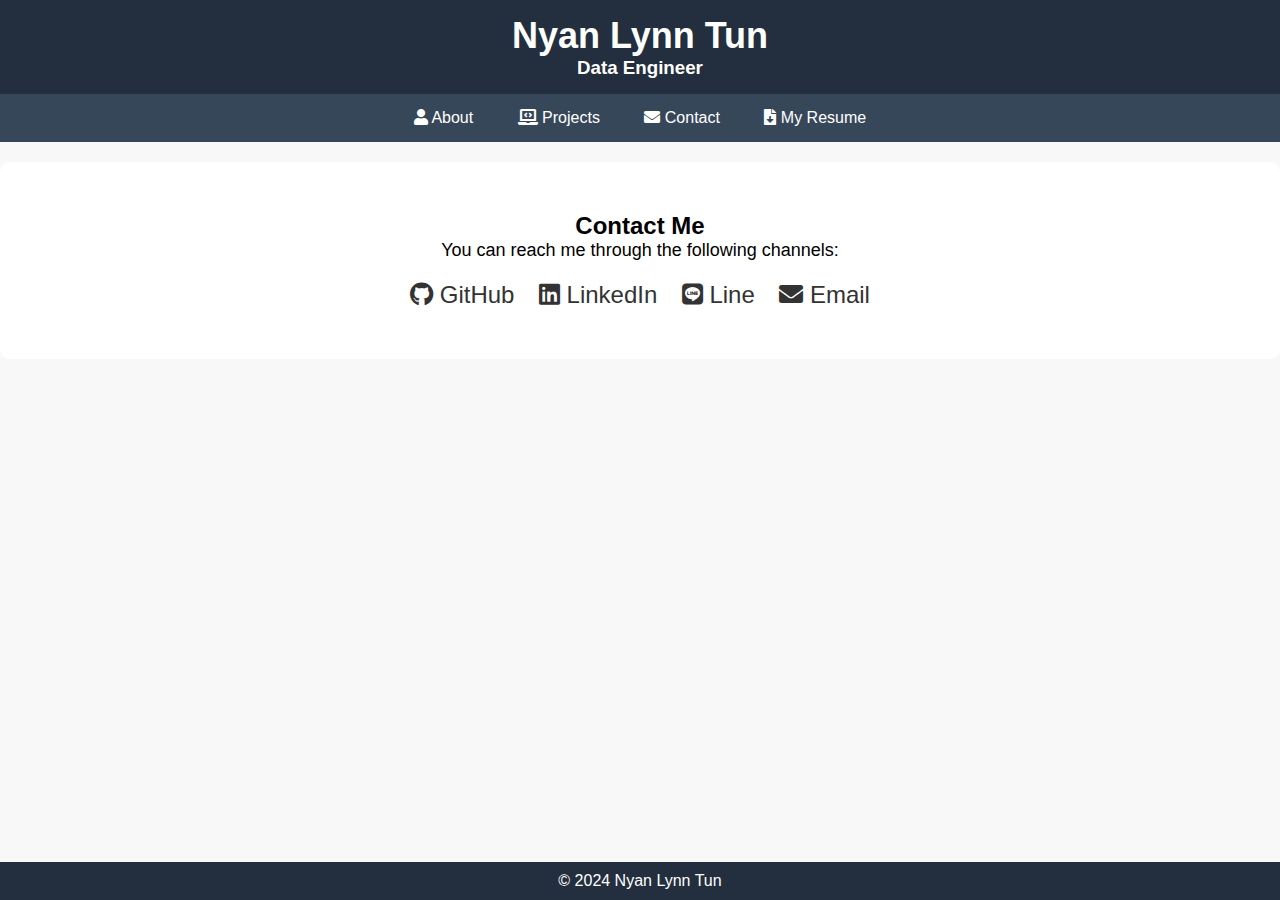
==== about.html @ 35148db3 "about page" ====
<!DOCTYPE html>
<html lang="en">

<head>
    <meta charset="UTF-8">
    <meta name="viewport" content="width=device-width, initial-scale=1.0">
    <title>Nyan Lynn Tun - Data Engineer</title>
    <link rel="icon" type="image/x-icon" href="imgs/etl1.png">
    <link rel="stylesheet" href="https://cdnjs.cloudflare.com/ajax/libs/font-awesome/5.15.4/css/all.min.css">
    <link rel="stylesheet" href="style.css">
</head>

<body>

    <header>
        <h1>Nyan Lynn Tun</h1>
        <h3>Data Engineer</h3>
    </header>
    <nav>
        <a href="about.html"><i class="fas fa-user"></i> About</a>
        <a href="#projects"><i class="fas fa-laptop-code"></i> Projects</a>
        <a href="#contact"><i class="fas fa-envelope"></i> Contact</a>
        <a href="download_ables/nlt_de_20240219.pdf" download><i class="fas fa-file-download"></i> My Resume</a>
    </nav>


    <section id="contact">
        <h2>Contact Me</h2>
        <p>You can reach me through the following channels:</p>

        <div class="contact-links">
            <a href="https://github.com/plebnyan" target="_blank"><i class="fab fa-github"></i> GitHub</a>
            <a href="https://www.linkedin.com/in/nyan-lynn-tun-a6aa2a1aa/" target="_blank"><i class="fab fa-linkedin"></i> LinkedIn</a>
            <a href="https://line.me/ti/p/plebnyan" target="_blank"><i class="fab fa-line"></i> Line</a>
            <a href="mailto:nlt1166@outlook.com"><i class="fas fa-envelope"></i> Email</a>
        </div>
    </section>

    <footer>
        &copy; 2024 Nyan Lynn Tun
    </footer>

</body>

</html>
---- style.css ----
/* styles.css */

/* Resetting margin and padding */
* {
    margin: 0;
    padding: 0;
    box-sizing: border-box;
}

/* Body */
body {
    font-family: 'Segoe UI', Tahoma, Geneva, Verdana, sans-serif;
    background-color: #f8f8f8; /* Light gray background */
}

/* Header */
header {
    background-color: #232f3e; /* Dark blue background */
    color: #ffffff; /* White text */
    padding: 15px 0;
    text-align: center;
}

h1 {
    font-size: 36px;
}

p {
    font-size: 18px;
    margin-bottom: 20px;
}

/* Navigation */
nav {
    background-color: #37475a; /* Dark blue background */
    text-align: center;
    margin-bottom: 20px;
}

nav a {
    color: #ffffff; /* White text */
    text-decoration: none;
    padding: 15px 20px;
    display: inline-block;
    transition: background-color 0.3s;
}

nav a:hover {
    background-color: #1a1a1a; /* Dark gray background */
}

/* Sections */
section {
    padding: 50px 20px;
    text-align: center;
    margin-bottom: 20px;
    border-radius: 10px;
}

section#about {
    background-color: #ffffff; /* White background */
}

section#projects {
    background-color: #f8f8f8; /* Light gray background */
}

section#contact {
    background-color: #ffffff; /* White background */
}

/* Footer */
footer {
    background-color: #232f3e; /* Dark blue background */
    color: #ffffff; /* White text */
    padding: 10px 0;
    text-align: center;
    position: fixed;
    width: 100%;
    bottom: 0;
}

/* Social Media Icons */
.contact-links {
    margin-top: 20px;
}

.contact-links a {
    color: #333;
    text-decoration: none;
    margin: 0 10px;
    font-size: 24px;
}

/* Hover Effect for Social Media Icons */
.contact-links a:hover {
    color: #777;
}
#logos {
    text-align: center;
    margin-bottom: 20px;
}

#logos img {
    width: 40px; /* Adjust the width as needed */
    height: auto; /* Maintain aspect ratio */
    margin: 0 10px; /* Adjust margin as needed */
}
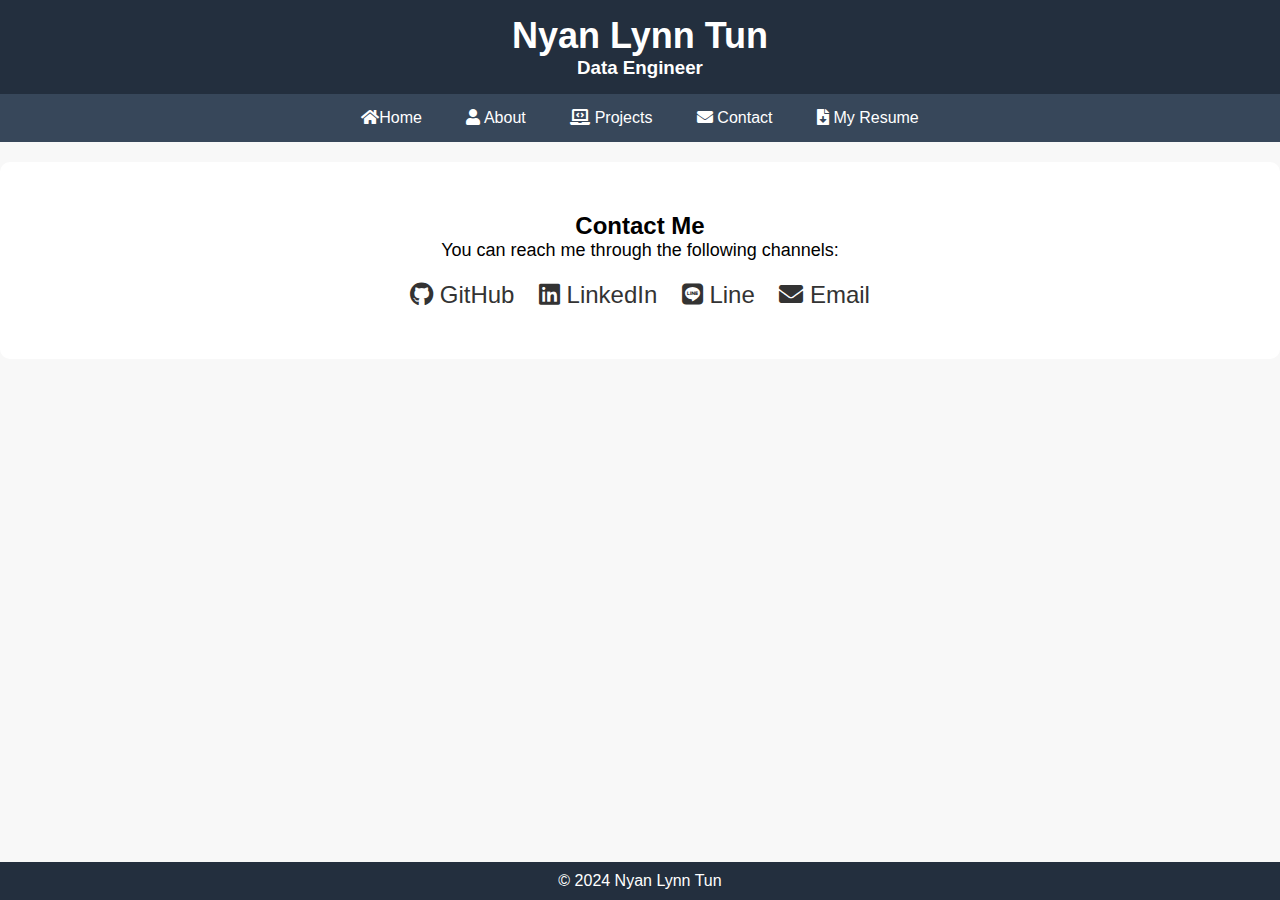
==== commit 35762481: "updates" ====
--- a/about.html
+++ b/about.html
@@ -17,9 +17,10 @@
         <h3>Data Engineer</h3>
     </header>
     <nav>
-        <a href="about.html"><i class="fas fa-user"></i> About</a>
-        <a href="#projects"><i class="fas fa-laptop-code"></i> Projects</a>
-        <a href="#contact"><i class="fas fa-envelope"></i> Contact</a>
+        <a href="index.html" target="_self"><i class="fas fa-home"></i>Home</a>
+        <a href="about.html" target="_self"><i class="fas fa-user"></i> About</a>
+        <a href="projects.html" target="_self"><i class="fas fa-laptop-code"></i> Projects</a>
+        <a href="contact.html" target="_self"><i class="fas fa-envelope"></i> Contact</a>
         <a href="download_ables/nlt_de_20240219.pdf" download><i class="fas fa-file-download"></i> My Resume</a>
     </nav>
 
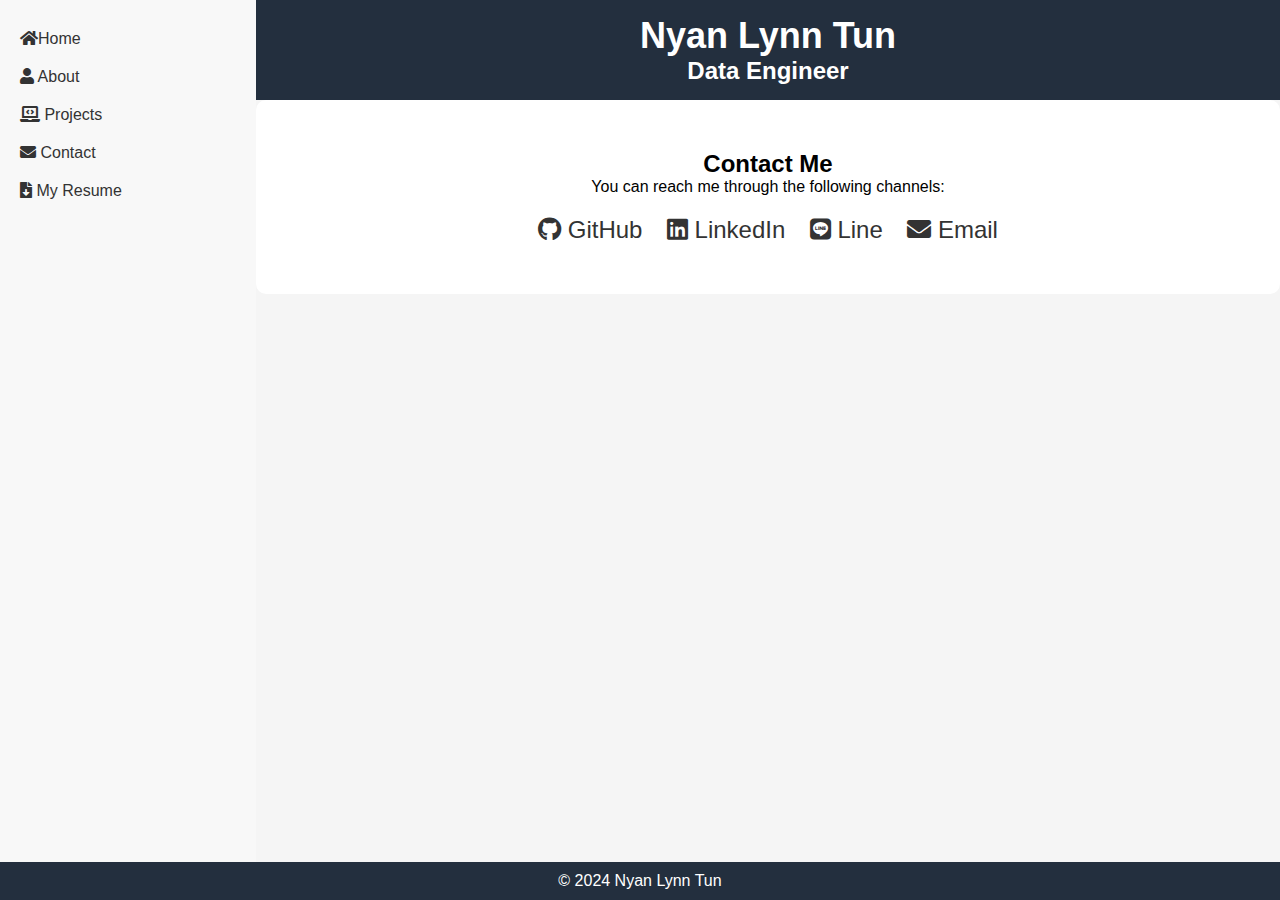
==== commit e9a3141a: "new ui" ====
--- a/about.html
+++ b/about.html
@@ -4,7 +4,7 @@
 <head>
     <meta charset="UTF-8">
     <meta name="viewport" content="width=device-width, initial-scale=1.0">
-    <title>Nyan Lynn Tun - Data Engineer</title>
+    <title>Nyan Lynn Tun - Data Engineer / BI Developer</title>
     <link rel="icon" type="image/x-icon" href="imgs/etl1.png">
     <link rel="stylesheet" href="https://cdnjs.cloudflare.com/ajax/libs/font-awesome/5.15.4/css/all.min.css">
     <link rel="stylesheet" href="style.css">
@@ -12,23 +12,32 @@
 
 <body>
 
-    <header>
+    <header class="header">
         <h1>Nyan Lynn Tun</h1>
         <h3>Data Engineer</h3>
     </header>
-    <nav>
+
+    <!-- Sidebar -->
+    <div class="sidebar">
+        
         <a href="index.html" target="_self"><i class="fas fa-home"></i>Home</a>
         <a href="about.html" target="_self"><i class="fas fa-user"></i> About</a>
         <a href="projects.html" target="_self"><i class="fas fa-laptop-code"></i> Projects</a>
         <a href="contact.html" target="_self"><i class="fas fa-envelope"></i> Contact</a>
         <a href="download_ables/nlt_de_20240219.pdf" download><i class="fas fa-file-download"></i> My Resume</a>
-    </nav>
+    </div>
 
+    <!-- Main Content -->
+    <div class="main-content">
+        <div class="left-content">
+            
+        </div>
+    </div>
 
+    <!-- Contact Section -->
     <section id="contact">
         <h2>Contact Me</h2>
         <p>You can reach me through the following channels:</p>
-
         <div class="contact-links">
             <a href="https://github.com/plebnyan" target="_blank"><i class="fab fa-github"></i> GitHub</a>
             <a href="https://www.linkedin.com/in/nyan-lynn-tun-a6aa2a1aa/" target="_blank"><i class="fab fa-linkedin"></i> LinkedIn</a>
@@ -37,6 +46,7 @@
         </div>
     </section>
 
+    <!-- Footer -->
     <footer>
         &copy; 2024 Nyan Lynn Tun
     </footer>
--- a/style.css
+++ b/style.css
@@ -1,4 +1,4 @@
-/* styles.css */
+/* style.css */
 
 /* Resetting margin and padding */
 * {
@@ -10,29 +10,30 @@
 /* Body */
 body {
     font-family: 'Segoe UI', Tahoma, Geneva, Verdana, sans-serif;
-    background-color: #f8f8f8; /* Light gray background */
+    background-color: #f5f5f5; /* Light gray background */
 }
 
 /* Header */
-header {
-    background-color: #232f3e; /* Dark blue background */
+.header {
+    background-color: #232f3e; /* AWS Dark blue background */
     color: #ffffff; /* White text */
     padding: 15px 0;
     text-align: center;
+    width: 80%; /* Set header width to 80% */
+    margin-left: 20%;
 }
 
 h1 {
     font-size: 36px;
 }
 
-p {
-    font-size: 18px;
-    margin-bottom: 20px;
+h3 {
+    font-size: 24px;
 }
 
 /* Navigation */
 nav {
-    background-color: #37475a; /* Dark blue background */
+    background-color: #232f3e; /* AWS Dark blue background */
     text-align: center;
     margin-bottom: 20px;
 }
@@ -46,7 +47,7 @@
 }
 
 nav a:hover {
-    background-color: #1a1a1a; /* Dark gray background */
+    background-color: #1c2733; /* Darker blue background on hover */
 }
 
 /* Sections */
@@ -67,11 +68,14 @@
 
 section#contact {
     background-color: #ffffff; /* White background */
+    width: 80%; /* Set contact section width to 80% */
+    margin-left: 20%; /* Add left margin equivalent to sidebar width */
+    text-align: center; /* Center-align text within the contact section */
 }
 
 /* Footer */
 footer {
-    background-color: #232f3e; /* Dark blue background */
+    background-color: #232f3e; /* AWS Dark blue background */
     color: #ffffff; /* White text */
     padding: 10px 0;
     text-align: center;
@@ -96,13 +100,58 @@
 .contact-links a:hover {
     color: #777;
 }
-#logos {
-    text-align: center;
+
+/* Sidebar */
+.sidebar {
+    background-color: #f8f8f8; /* AWS Light gray background */
+    padding: 20px;
+    width: 20%; /* Set sidebar width to 20% */
+    position: fixed;
+    top: 0;
+    left: 0;
+    bottom: 0;
+    overflow-y: auto;
+}
+
+.sidebar h2 {
+    color: #333; /* Dark gray text */
     margin-bottom: 20px;
 }
 
-#logos img {
-    width: 40px; /* Adjust the width as needed */
-    height: auto; /* Maintain aspect ratio */
-    margin: 0 10px; /* Adjust margin as needed */
-}+.sidebar a {
+    color: #333; /* Dark gray text */
+    text-decoration: none;
+    display: block;
+    padding: 10px 0;
+    transition: background-color 0.3s;
+}
+
+.sidebar a:hover {
+    background-color: #e5e5e5; /* Light gray background on hover */
+}
+
+/* Main Content */
+.main-content {
+    width: 80%; /* Set content width to 80% */
+    margin-left: 20%; /* Add left margin equivalent to sidebar width */
+    text-align: center; /* Center-align text within the content area */
+}
+
+/* Additional styles for mid class */
+.mid {
+    align-content: center;
+    margin: auto;
+    width: 50%;
+    border: 3px;
+    padding: 10px;
+}
+
+/* Tech Stack Section */
+section#tech-stack ul {
+    list-style-type: none; /* Remove bullet points */
+    padding: 0;
+}
+
+section#tech-stack li {
+    margin-bottom: 5px; /* Add spacing between list items */
+}
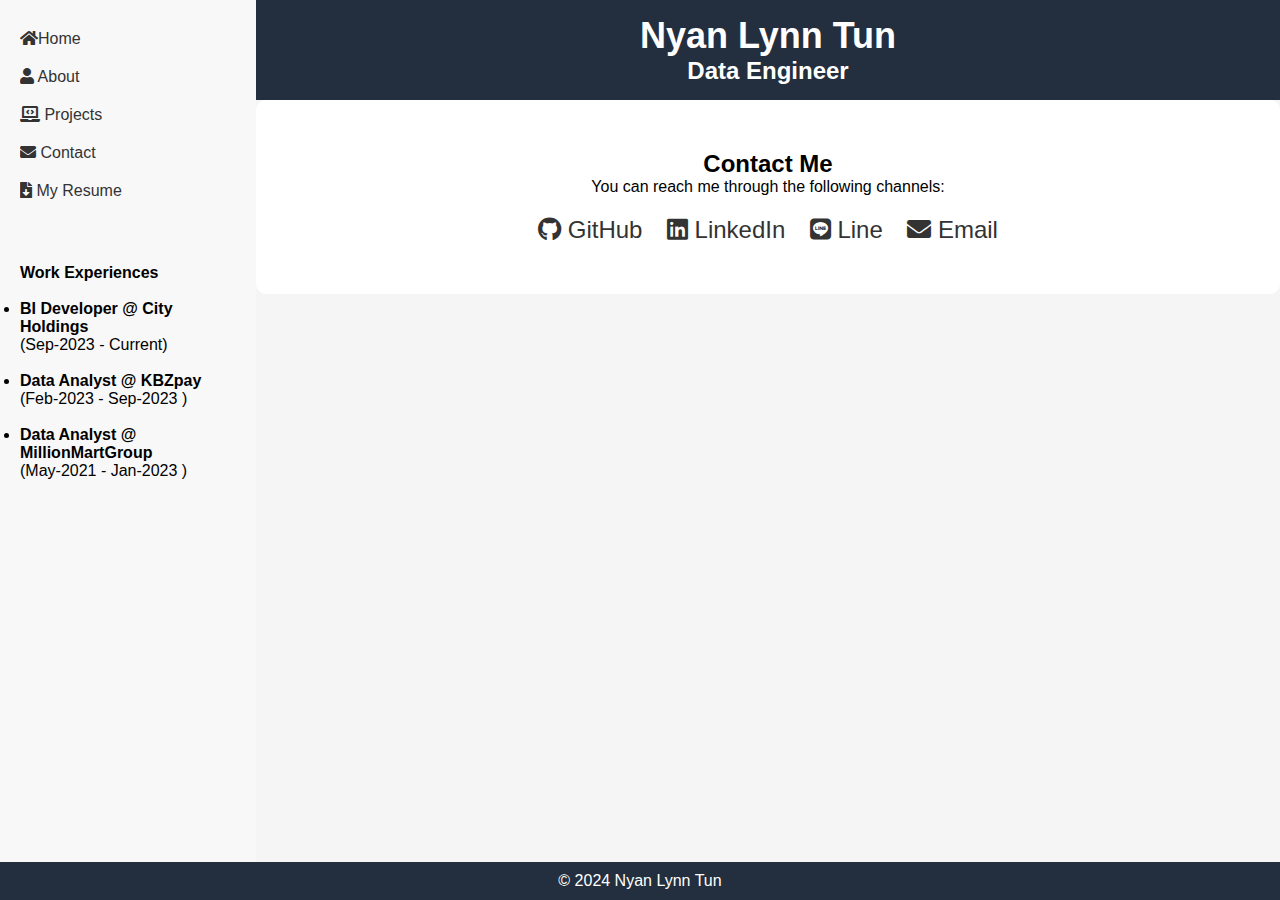
==== commit 02f976e0: "update" ====
--- a/about.html
+++ b/about.html
@@ -25,7 +25,22 @@
         <a href="projects.html" target="_self"><i class="fas fa-laptop-code"></i> Projects</a>
         <a href="contact.html" target="_self"><i class="fas fa-envelope"></i> Contact</a>
         <a href="download_ables/nlt_de_20240219.pdf" download><i class="fas fa-file-download"></i> My Resume</a>
+
+        <br>
+        <br>
+        <br>
+        <h4>Work Experiences</h4>
+        <br>
+        <ul>
+            <li><b> BI Developer @ City Holdings</b> <br>(Sep-2023 - Current)</li>
+            <br>
+            <li><b>Data Analyst @ KBZpay </b><br> (Feb-2023 - Sep-2023 )</li>
+            <br>
+            <li><b>Data Analyst @ MillionMartGroup </b><br> (May-2021 - Jan-2023 )</li>
+        </ul>
     </div>
+
+
 
     <!-- Main Content -->
     <div class="main-content">
--- a/style.css
+++ b/style.css
@@ -155,3 +155,25 @@
 section#tech-stack li {
     margin-bottom: 5px; /* Add spacing between list items */
 }
+
+/* Media queries for responsiveness */
+@media screen and (max-width: 768px) {
+    .sidebar {
+        width: 100%; /* Set sidebar width to 100% on smaller screens */
+        position: relative; /* Remove fixed positioning */
+        margin-bottom: 20px; /* Add margin to separate from content */
+    }
+
+    .main-content {
+        width: 100%; /* Set content width to 100% on smaller screens */
+        margin-left: 0; /* Remove left margin */
+    }
+
+    section {
+        padding: 30px 10px; /* Adjust section padding on smaller screens */
+    }
+
+    footer {
+        width: 100%; /* Set footer width to 100% on smaller screens */
+    }
+}
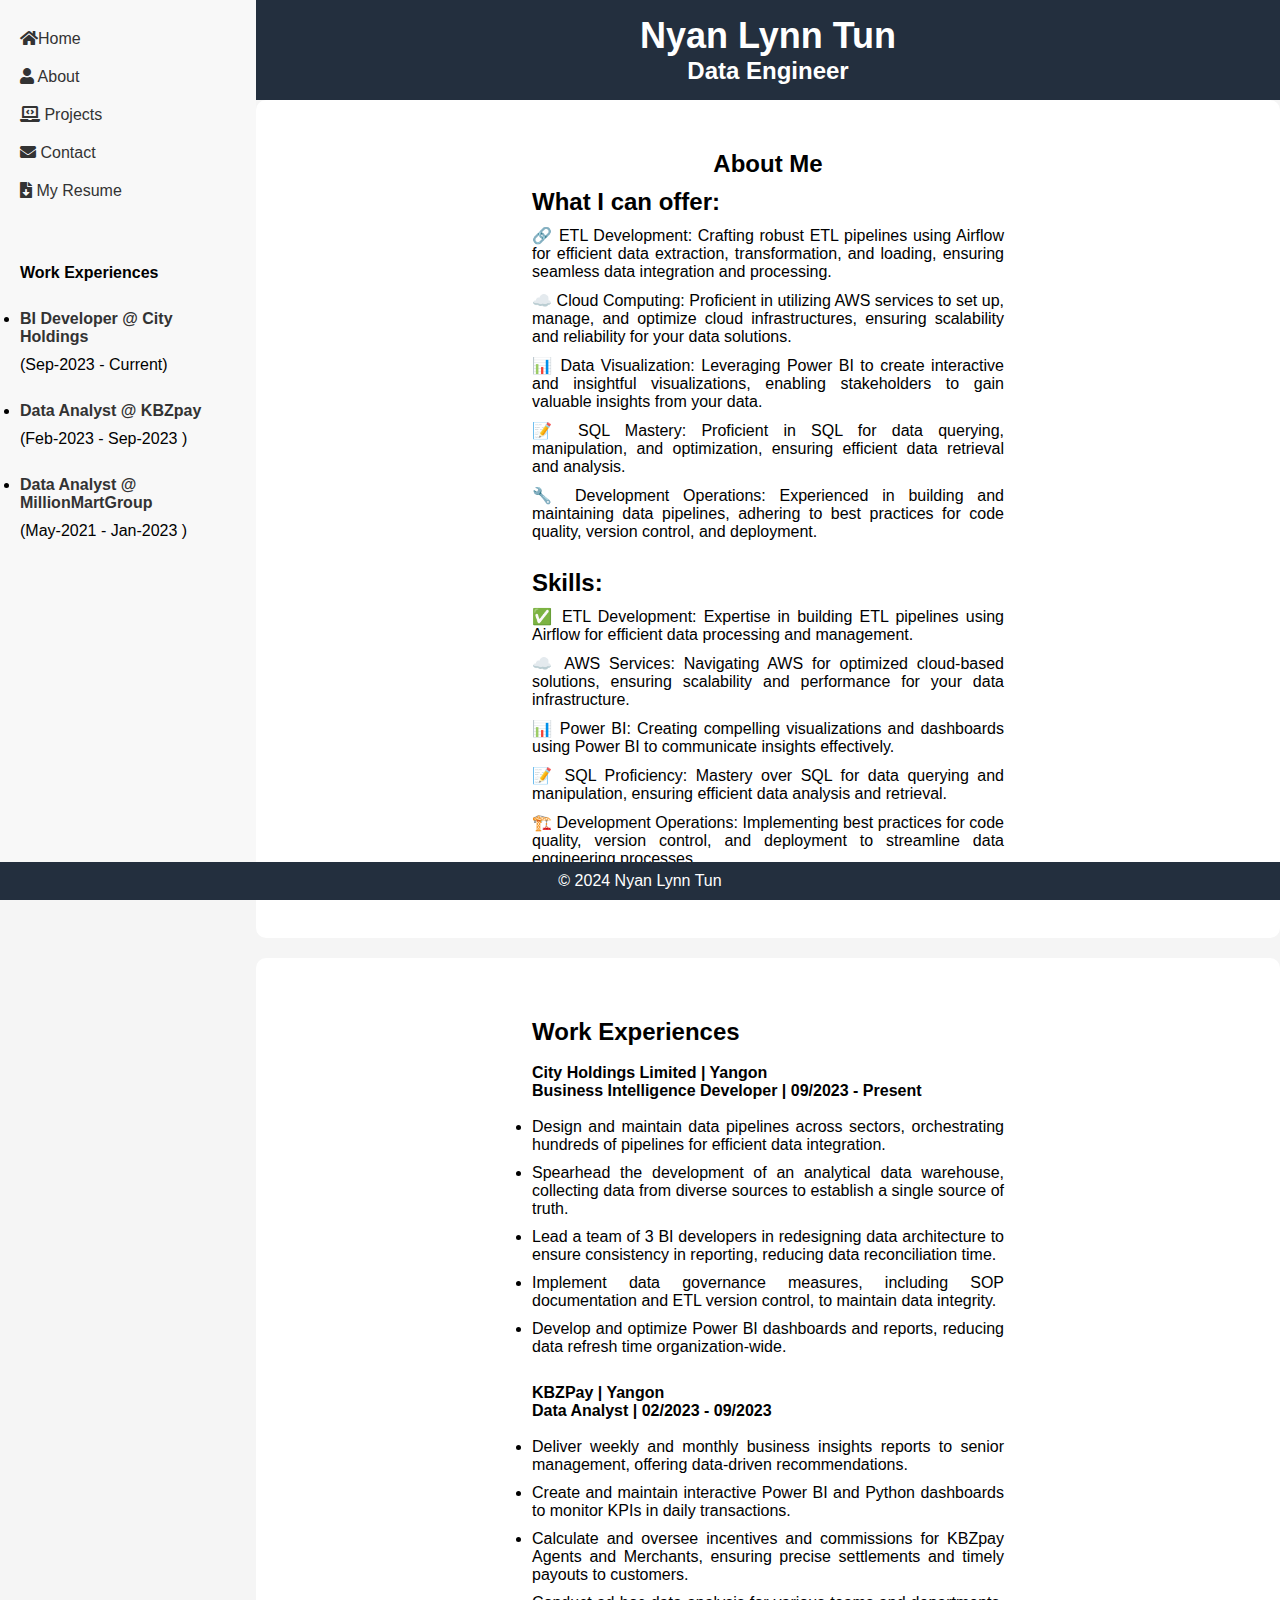
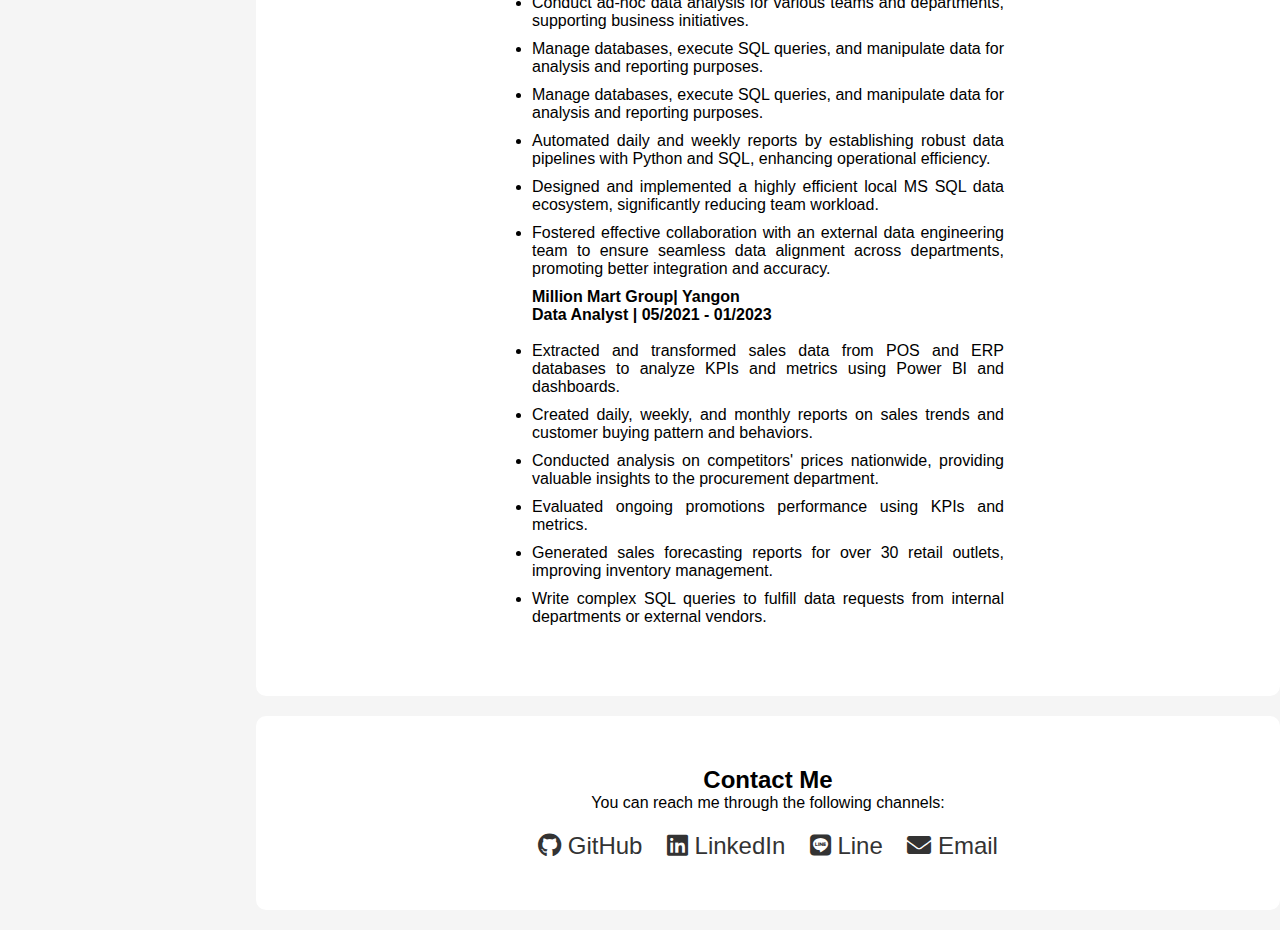
==== commit 6c3a670c: "updates" ====
--- a/about.html
+++ b/about.html
@@ -32,11 +32,11 @@
         <h4>Work Experiences</h4>
         <br>
         <ul>
-            <li><b> BI Developer @ City Holdings</b> <br>(Sep-2023 - Current)</li>
+            <li><b> <a href="#ch"> BI Developer @ City Holdings</a></b>(Sep-2023 - Current)</li>
             <br>
-            <li><b>Data Analyst @ KBZpay </b><br> (Feb-2023 - Sep-2023 )</li>
+            <li><b> <a href="#kpay">Data Analyst @ KBZpay </a> </b> (Feb-2023 - Sep-2023 )</li>
             <br>
-            <li><b>Data Analyst @ MillionMartGroup </b><br> (May-2021 - Jan-2023 )</li>
+            <li><b> <a href="#million"> Data Analyst @ MillionMartGroup </a></b>(May-2021 - Jan-2023 )</li>
         </ul>
     </div>
 
@@ -45,9 +45,122 @@
     <!-- Main Content -->
     <div class="main-content">
         <div class="left-content">
-            
-        </div>
+            <section id="about">
+                <h2>About Me</h2>
+                <div class="mid" style="text-align: justify;">
+                    <h3  style="margin-bottom: 10px;">What I can offer:</h3>
+                    <ul style="list-style: none; padding: 0;">
+                        <li style="margin-bottom: 10px;">🔗 ETL Development: Crafting robust ETL pipelines using Airflow for efficient data extraction, transformation, and loading, ensuring seamless data integration and processing.</li>
+                        <li style="margin-bottom: 10px;">☁️ Cloud Computing: Proficient in utilizing AWS services to set up, manage, and optimize cloud infrastructures, ensuring scalability and reliability for your data solutions.</li>
+                        <li style="margin-bottom: 10px;">📊 Data Visualization: Leveraging Power BI to create interactive and insightful visualizations, enabling stakeholders to gain valuable insights from your data.</li>
+                        <li style="margin-bottom: 10px;">📝 SQL Mastery: Proficient in SQL for data querying, manipulation, and optimization, ensuring efficient data retrieval and analysis.</li>
+                        <li style="margin-bottom: 10px;">🔧 Development Operations: Experienced in building and maintaining data pipelines, adhering to best practices for code quality, version control, and deployment.</li>
+                    </ul>
+                    <br>
+                    <h3  style="margin-bottom: 10px;">Skills:</h3>
+                    <ul style="list-style: none; padding: 0;">
+                        <li style="margin-bottom: 10px;">✅ ETL Development: Expertise in building ETL pipelines using Airflow for efficient data processing and management.</li>
+                        <li style="margin-bottom: 10px;">☁️ AWS Services: Navigating AWS for optimized cloud-based solutions, ensuring scalability and performance for your data infrastructure.</li>
+                        <li style="margin-bottom: 10px;">📊 Power BI: Creating compelling visualizations and dashboards using Power BI to communicate insights effectively.</li>
+                        <li style="margin-bottom: 10px;">📝 SQL Proficiency: Mastery over SQL for data querying and manipulation, ensuring efficient data analysis and retrieval.</li>
+                        <li style="margin-bottom: 10px;">🏗️ Development Operations: Implementing best practices for code quality, version control, and deployment to streamline data engineering processes.</li>
+                    </ul>
+                </div>
+                
+            </section>
+            <section id="about">
+                <div class="mid" style="text-align: justify;">
+                    <h2> Work Experiences</h2> <br>
+                    <h4 id="ch">City Holdings Limited | Yangon <br>
+                    Business Intelligence Developer | 09/2023 - Present
+                    </h4>
+                    <br>
+                    <ul>
+                        <li style="margin-bottom: 10px;">
+                            Design and maintain data pipelines across sectors, 
+                            orchestrating hundreds of pipelines for efficient data integration.
+                        </li>
+                        <li style="margin-bottom: 10px;">
+                            Spearhead the development of an analytical data warehouse, 
+                            collecting data from diverse sources to establish a single source of truth.
+                        </li>
+                        <li style="margin-bottom: 10px;">
+                            Lead a team of 3 BI developers in redesigning data architecture to ensure consistency in reporting, reducing data reconciliation time.
+                        </li>
+                        <li style="margin-bottom: 10px;">
+                            Implement data governance measures, including SOP documentation and ETL version control, to maintain data integrity.
+                        </li>
+                        <li style="margin-bottom: 10px;">
+                            Develop and optimize Power BI dashboards and reports, reducing data refresh time organization-wide.
+                        </li>
+                    </ul> <br>
+                    <h4 id="kpay">KBZPay | Yangon <br>
+                        Data Analyst | 02/2023 - 09/2023
+                        </h4>
+                        <br>
+                        <ul>
+                            <li style="margin-bottom: 10px;">
+                                Deliver weekly and monthly business insights reports to senior management, offering data-driven recommendations.
+                            </li>
+                            <li style="margin-bottom: 10px;">
+                                Create and maintain interactive Power BI and  Python dashboards to monitor KPIs in daily transactions.
+                            </li>
+                            <li style="margin-bottom: 10px;">
+                                Calculate and oversee incentives and commissions for KBZpay Agents and Merchants, ensuring precise settlements and timely payouts to customers.
+                            </li>
+                            <li style="margin-bottom: 10px;">
+                                Conduct ad-hoc data analysis for various teams and departments, supporting business initiatives.
+                            </li>
+                            <li style="margin-bottom: 10px;">
+                                Manage databases, execute SQL queries, and manipulate data for analysis and reporting purposes.
+                            </li>
+                            <li style="margin-bottom: 10px;">
+                                Manage databases, execute SQL queries, and manipulate data for analysis and reporting purposes.
+                            </li>
+                            <li style="margin-bottom: 10px;">
+                                Automated daily and weekly reports by establishing robust data pipelines with Python and SQL, enhancing operational efficiency.
+                            </li>
+                            <li style="margin-bottom: 10px;">
+                                Designed and implemented a highly efficient local MS SQL data ecosystem, significantly reducing team workload.
+                            </li>
+                            <li style="margin-bottom: 10px;">
+                                Fostered effective collaboration with an external data engineering team to ensure seamless data alignment across departments, promoting better integration and accuracy.
+                            </li>
+                        </ul>
+               
+                <h4 id="million">Million Mart Group| Yangon <br>
+                    Data Analyst | 05/2021 - 01/2023
+                    </h4>
+                    <br>
+                    <ul>
+                        <li style="margin-bottom: 10px;">
+                            Extracted and transformed sales data from POS and ERP databases to analyze KPIs and metrics using Power BI and dashboards.
+                        </li>
+                        <li style="margin-bottom: 10px;">
+                            Created daily, weekly, and monthly reports on sales trends and customer buying pattern and behaviors.
+                        </li>
+                        <li style="margin-bottom: 10px;">
+                            Conducted analysis on competitors' prices nationwide, providing valuable insights to the procurement department.
+                        </li>
+                        <li style="margin-bottom: 10px;">
+                            Evaluated ongoing promotions performance using KPIs and metrics.
+                        </li>
+                        <li style="margin-bottom: 10px;">
+                            Generated sales forecasting reports for over 30 retail outlets, improving inventory management.
+                        </li>
+                        <li style="margin-bottom: 10px;">
+                           Write complex SQL queries to fulfill data requests from internal departments or external vendors.
+                        </li>
+                     
+                    </ul>
+                </div>
+            </div>
+            </section>
+        
     </div>
+    
+    
+    
 
     <!-- Contact Section -->
     <section id="contact">
